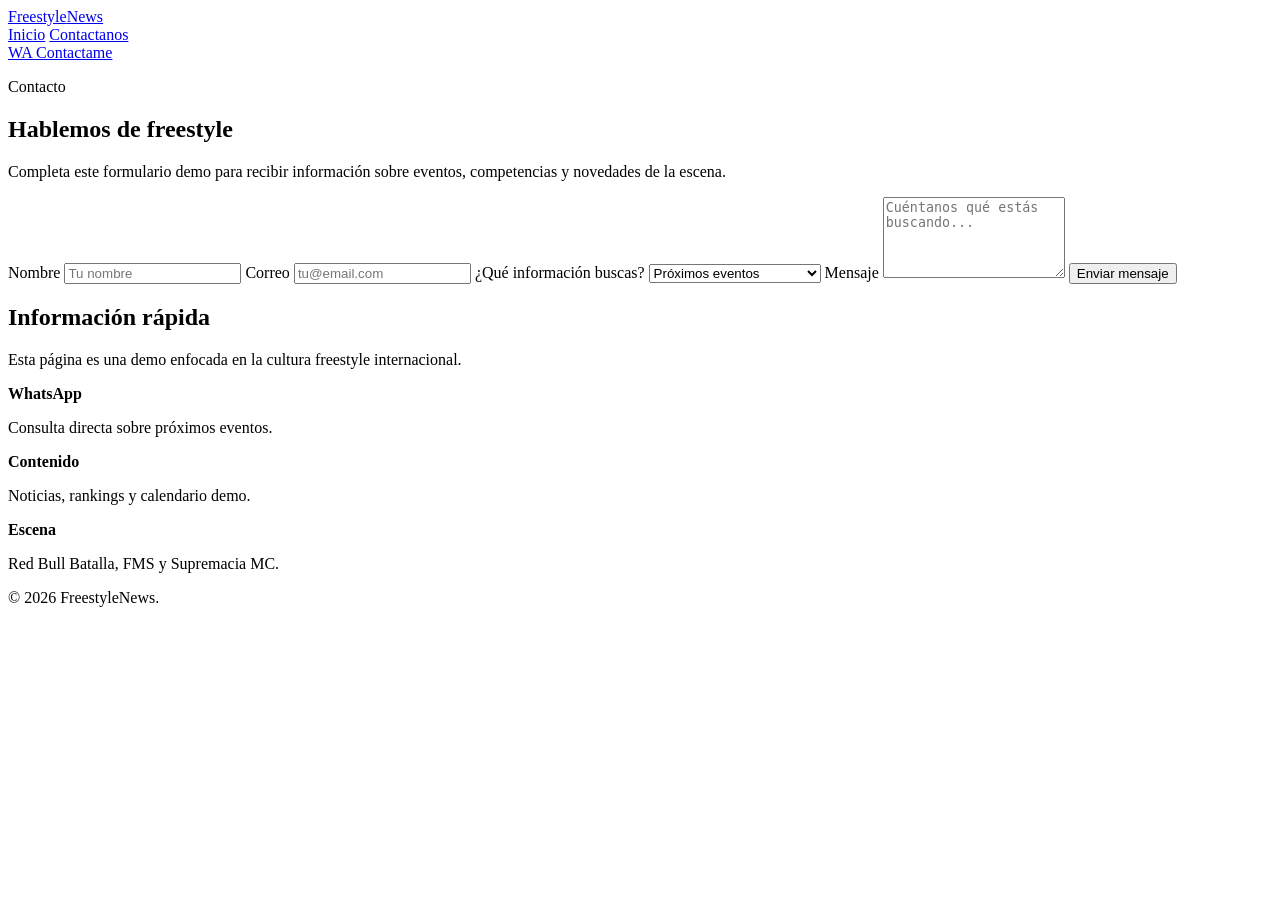
==== contacto.html @ 2d2fcd66 "Crear pagina de contacto" ====
<!DOCTYPE html>
<html lang="es">
<head>
  <meta charset="UTF-8" />
  <meta name="viewport" content="width=device-width, initial-scale=1.0" />
  <title>Contacto | FreestyleNews</title>
  <link rel="stylesheet" href="estilos.css" />
</head>
<body>
  <header class="header">
    <a href="index.html" class="logo">Freestyle<span>News</span></a>
    <nav class="nav">
      <a href="index.html">Inicio</a>
      <a href="contacto.html" class="active">Contactanos</a>
    </nav>
    <a class="whatsapp-btn" href="https://wa.me/56912345678?text=Estoy%20interesado%20en%20los%20pr%C3%B3ximos%20eventos%20de%20freestyle." target="_blank" rel="noopener noreferrer">
      <span class="whatsapp-mark">WA</span>
      Contactame
    </a>
  </header>

  <main>
    <section class="contact-hero">
      <p class="section-label">Contacto</p>
      <h1>Hablemos de freestyle</h1>
      <p>Completa este formulario demo para recibir información sobre eventos, competencias y novedades de la escena.</p>
    </section>

    <section class="contact-layout">
      <form class="contact-form">
        <label for="nombre">Nombre</label>
        <input type="text" id="nombre" placeholder="Tu nombre" />

        <label for="correo">Correo</label>
        <input type="email" id="correo" placeholder="tu@email.com" />

        <label for="interes">¿Qué información buscas?</label>
        <select id="interes">
          <option>Próximos eventos</option>
          <option>Noticias de freestyle</option>
          <option>Rankings y competidores</option>
          <option>Organizar una batalla</option>
        </select>

        <label for="mensaje">Mensaje</label>
        <textarea id="mensaje" rows="5" placeholder="Cuéntanos qué estás buscando..."></textarea>

        <button type="submit" class="primary-btn">Enviar mensaje</button>
      </form>

      <aside class="contact-info">
        <h2>Información rápida</h2>
        <p>Esta página es una demo enfocada en la cultura freestyle internacional.</p>

        <div class="info-box">
          <strong>WhatsApp</strong>
          <p>Consulta directa sobre próximos eventos.</p>
        </div>

        <div class="info-box">
          <strong>Contenido</strong>
          <p>Noticias, rankings y calendario demo.</p>
        </div>

        <div class="info-box">
          <strong>Escena</strong>
          <p>Red Bull Batalla, FMS y Supremacia MC.</p>
        </div>
      </aside>
    </section>
  </main>

  <footer class="footer">
    <p>© 2026 FreestyleNews.</p>
  </footer>

  <script src="script.js"></script>
</body>
</html>
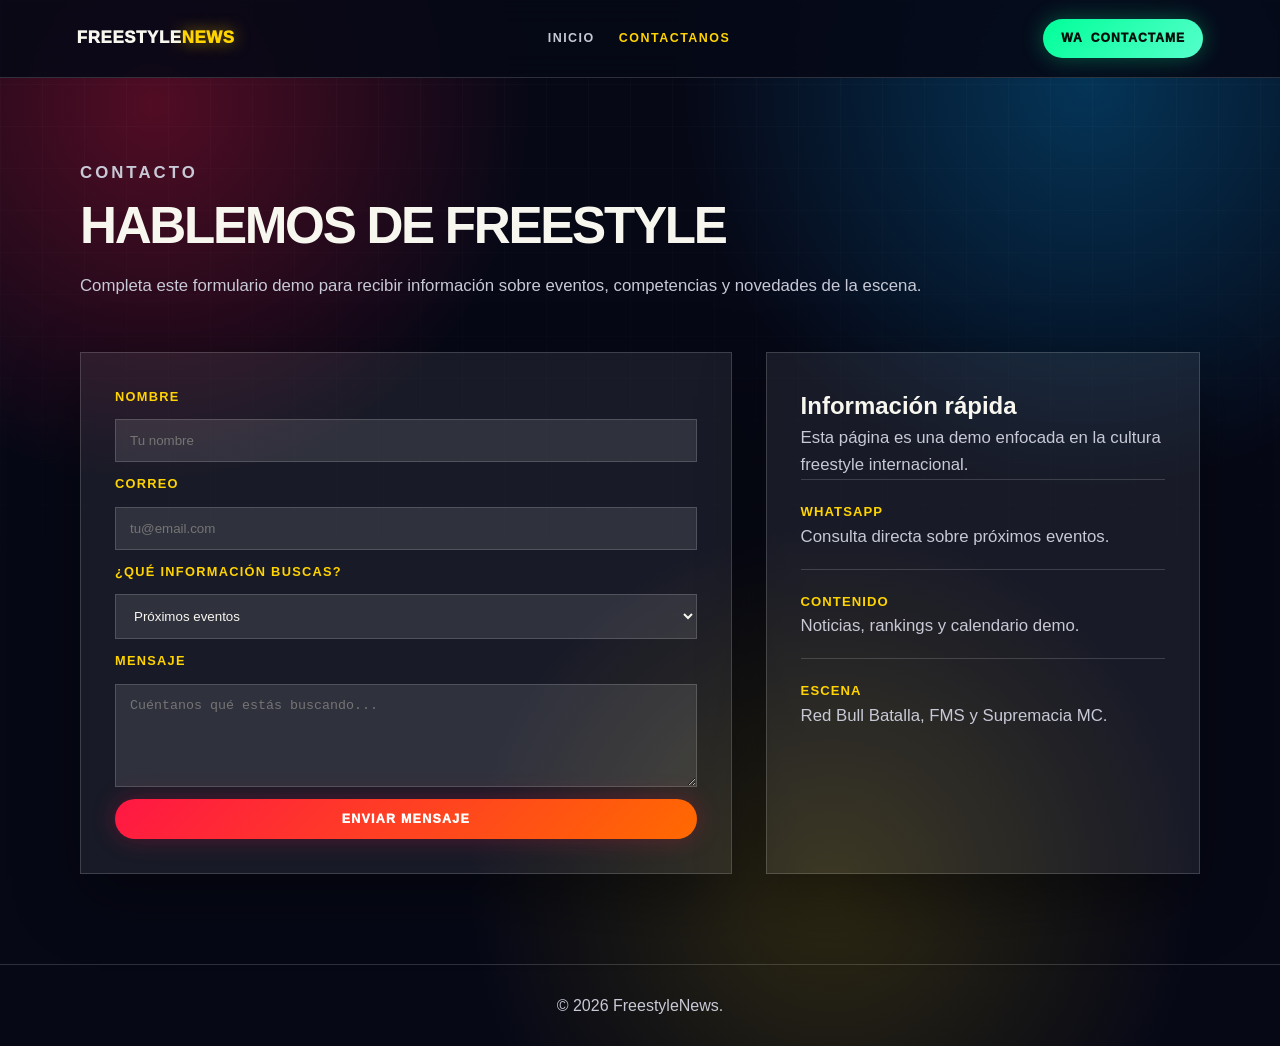
==== commit 7cb0dfe7: "Actualizar WhatsApp en pagina de contacto" ====
--- a/contacto.html
+++ b/contacto.html
@@ -13,7 +13,7 @@
       <a href="index.html">Inicio</a>
       <a href="contacto.html" class="active">Contactanos</a>
     </nav>
-    <a class="whatsapp-btn" href="https://wa.me/56912345678?text=Estoy%20interesado%20en%20los%20pr%C3%B3ximos%20eventos%20de%20freestyle." target="_blank" rel="noopener noreferrer">
+    <a class="whatsapp-btn" href="https://wa.me/56966032734?text=quiero%20mas%20info%20de%20freestyle" target="_blank" rel="noopener noreferrer">
       <span class="whatsapp-mark">WA</span>
       Contactame
     </a>
--- a/estilos.css
+++ b/estilos.css
@@ -0,0 +1,452 @@
+:root {
+  --bg-main: #060816;
+  --bg-soft: #0d1230;
+  --bg-card: #101735;
+  --text-main: #f8f7ef;
+  --text-muted: #c8c9d6;
+  --red: #ff1744;
+  --blue: #00a6ff;
+  --yellow: #ffd400;
+  --green: #00ff99;
+  --ink: #050612;
+  --border-soft: rgba(255,255,255,0.16);
+  --shadow: 0 24px 60px rgba(0,0,0,0.42);
+}
+
+* {
+  box-sizing: border-box;
+  margin: 0;
+  padding: 0;
+}
+
+body {
+  font-family: Arial, Helvetica, sans-serif;
+  background:
+    radial-gradient(circle at 12% 10%, rgba(255, 23, 68, 0.30), transparent 26%),
+    radial-gradient(circle at 85% 8%, rgba(0, 166, 255, 0.28), transparent 28%),
+    radial-gradient(circle at 65% 85%, rgba(255, 212, 0, 0.16), transparent 30%),
+    var(--bg-main);
+  color: var(--text-main);
+  line-height: 1.6;
+}
+
+body::before {
+  content: "";
+  position: fixed;
+  inset: 0;
+  pointer-events: none;
+  background-image:
+    linear-gradient(rgba(255,255,255,0.035) 1px, transparent 1px),
+    linear-gradient(90deg, rgba(255,255,255,0.035) 1px, transparent 1px);
+  background-size: 42px 42px;
+  mask-image: linear-gradient(to bottom, rgba(0,0,0,0.65), transparent 80%);
+  z-index: -1;
+}
+
+.header {
+  width: 100%;
+  min-height: 78px;
+  padding: 18px 6%;
+  display: flex;
+  align-items: center;
+  justify-content: space-between;
+  gap: 20px;
+  position: sticky;
+  top: 0;
+  background: rgba(6, 8, 22, 0.88);
+  backdrop-filter: blur(16px);
+  border-bottom: 1px solid var(--border-soft);
+  z-index: 50;
+}
+
+.logo {
+  text-decoration: none;
+  color: var(--text-main);
+  font-weight: 950;
+  letter-spacing: 0.04em;
+  text-transform: uppercase;
+  font-size: 1.05rem;
+}
+
+.logo span {
+  color: var(--yellow);
+  text-shadow: 0 0 16px rgba(255, 212, 0, 0.55);
+}
+
+.nav {
+  display: flex;
+  gap: 24px;
+}
+
+.nav a {
+  text-decoration: none;
+  color: var(--text-muted);
+  font-size: 0.78rem;
+  font-weight: 800;
+  text-transform: uppercase;
+  letter-spacing: 0.12em;
+  transition: color 0.2s ease;
+}
+
+.nav a.active,
+.nav a:hover {
+  color: var(--yellow);
+}
+
+.whatsapp-btn {
+  text-decoration: none;
+  background: linear-gradient(135deg, var(--green), #56ffcb);
+  color: #04100b;
+  padding: 10px 18px;
+  border-radius: 999px;
+  font-size: 0.76rem;
+  font-weight: 950;
+  text-transform: uppercase;
+  letter-spacing: 0.08em;
+  display: flex;
+  gap: 8px;
+  align-items: center;
+  box-shadow: 0 0 22px rgba(0, 255, 153, 0.30);
+}
+
+.whatsapp-btn:hover {
+  transform: translateY(-2px);
+}
+
+.hero {
+  min-height: 62vh;
+  display: flex;
+  justify-content: center;
+  align-items: center;
+  text-align: center;
+  padding: 74px 6%;
+  position: relative;
+  overflow: hidden;
+  background:
+    linear-gradient(120deg, rgba(6,8,22,0.86), rgba(6,8,22,0.45), rgba(6,8,22,0.92)),
+    url('https://images.unsplash.com/photo-1516280440614-37939bbacd81?auto=format&fit=crop&w=1600&q=80');
+  background-size: cover;
+  background-position: center;
+}
+
+.hero::after {
+  content: "";
+  position: absolute;
+  inset: auto 8% 34px 8%;
+  height: 4px;
+  background: linear-gradient(90deg, var(--red), var(--yellow), var(--blue));
+  box-shadow: 0 0 28px rgba(255, 212, 0, 0.45);
+}
+
+.hero-content {
+  max-width: 860px;
+  position: relative;
+  z-index: 1;
+}
+
+.eyebrow,
+.section-label,
+.tag {
+  color: var(--yellow);
+  font-size: 0.72rem;
+  text-transform: uppercase;
+  letter-spacing: 0.18em;
+  font-weight: 900;
+  margin-bottom: 14px;
+}
+
+.hero h1 {
+  font-size: clamp(2.4rem, 5.8vw, 4.9rem);
+  line-height: 0.95;
+  text-transform: uppercase;
+  letter-spacing: -0.055em;
+  margin-bottom: 22px;
+  text-shadow: 0 0 28px rgba(0, 166, 255, 0.30);
+}
+
+.about-section h2,
+.calendar-section h2,
+.contact-preview h2,
+.contact-hero h1 {
+  font-size: clamp(2rem, 4vw, 3.8rem);
+  line-height: 0.98;
+  text-transform: uppercase;
+  letter-spacing: -0.045em;
+  margin-bottom: 22px;
+}
+
+.hero p,
+.about-section p,
+.contact-preview p,
+.contact-hero p,
+.contact-info p {
+  color: var(--text-muted);
+  font-size: 1.05rem;
+}
+
+.featured-blocks {
+  display: grid;
+  grid-template-columns: repeat(3, 1fr);
+  gap: 24px;
+  padding: 70px 6%;
+}
+
+.feature-card {
+  min-height: 410px;
+  display: flex;
+  align-items: flex-end;
+  overflow: hidden;
+  position: relative;
+  background-size: cover;
+  background-position: center;
+  filter: saturate(0.25) contrast(1.05);
+  transition: 0.35s ease;
+  box-shadow: var(--shadow);
+  border: 1px solid var(--border-soft);
+}
+
+.feature-card::before {
+  content: "";
+  position: absolute;
+  inset: 0;
+  background: linear-gradient(to top, rgba(3,5,16,0.95), rgba(3,5,16,0.12));
+  z-index: 0;
+}
+
+.feature-card::after {
+  content: "";
+  position: absolute;
+  inset: 18px;
+  border: 1px solid rgba(255,255,255,0.26);
+  z-index: 1;
+}
+
+.feature-card:hover {
+  filter: saturate(1.25) contrast(1.05);
+  transform: translateY(-7px);
+}
+
+.redbull {
+  background-image: url('https://images.unsplash.com/photo-1493225457124-a3eb161ffa5f?auto=format&fit=crop&w=900&q=80');
+}
+
+.fms {
+  background-image: url('https://images.unsplash.com/photo-1514525253161-7a46d19cd819?auto=format&fit=crop&w=900&q=80');
+}
+
+.supremacia {
+  background-image: url('https://images.unsplash.com/photo-1521334884684-d80222895322?auto=format&fit=crop&w=900&q=80');
+}
+
+.redbull:hover {
+  box-shadow: 0 22px 58px rgba(255, 23, 68, 0.34);
+}
+
+.fms:hover {
+  box-shadow: 0 22px 58px rgba(0, 166, 255, 0.34);
+}
+
+.supremacia:hover {
+  box-shadow: 0 22px 58px rgba(255, 212, 0, 0.30);
+}
+
+.feature-overlay {
+  color: white;
+  padding: 34px;
+  position: relative;
+  z-index: 2;
+}
+
+.feature-overlay h2 {
+  font-size: clamp(1.65rem, 3vw, 2.3rem);
+  line-height: 1;
+  margin-bottom: 14px;
+  text-transform: uppercase;
+}
+
+.feature-overlay p {
+  color: rgba(255,255,255,0.82);
+}
+
+.about-section,
+.calendar-section,
+.contact-preview,
+.contact-hero,
+.contact-layout {
+  width: min(1120px, 88%);
+  margin: 0 auto;
+}
+
+.about-section {
+  padding: 70px 0;
+  border-top: 1px solid var(--border-soft);
+  border-bottom: 1px solid var(--border-soft);
+}
+
+.calendar-section {
+  padding: 70px 0 86px;
+}
+
+.calendar-grid {
+  display: grid;
+  grid-template-columns: repeat(4, 1fr);
+  gap: 18px;
+  margin-top: 34px;
+}
+
+.event-card {
+  background: linear-gradient(145deg, rgba(255,255,255,0.10), rgba(255,255,255,0.035));
+  border: 1px solid var(--border-soft);
+  padding: 28px;
+  transition: 0.25s ease;
+}
+
+.event-card:hover {
+  background: linear-gradient(145deg, rgba(0,166,255,0.22), rgba(255,23,68,0.16));
+  transform: translateY(-4px);
+  border-color: rgba(255,212,0,0.55);
+}
+
+.event-date {
+  display: inline-block;
+  color: var(--yellow);
+  font-size: 0.74rem;
+  font-weight: 950;
+  letter-spacing: 0.12em;
+  margin-bottom: 18px;
+}
+
+.event-card h3 {
+  line-height: 1.15;
+  margin-bottom: 12px;
+}
+
+.event-card p {
+  color: var(--text-muted);
+}
+
+.contact-preview {
+  margin-bottom: 84px;
+  padding: 44px;
+  background:
+    linear-gradient(135deg, rgba(255,23,68,0.22), rgba(0,166,255,0.18)),
+    var(--bg-soft);
+  border: 1px solid rgba(255,212,0,0.30);
+  display: flex;
+  justify-content: space-between;
+  align-items: center;
+  gap: 24px;
+  box-shadow: var(--shadow);
+}
+
+.primary-btn {
+  background: linear-gradient(135deg, var(--red), #ff6a00);
+  color: white;
+  padding: 13px 22px;
+  text-decoration: none;
+  border-radius: 999px;
+  font-size: 0.78rem;
+  font-weight: 950;
+  text-transform: uppercase;
+  letter-spacing: 0.1em;
+  border: none;
+  cursor: pointer;
+  box-shadow: 0 0 24px rgba(255,23,68,0.26);
+}
+
+.primary-btn:hover {
+  background: linear-gradient(135deg, var(--blue), var(--green));
+  color: var(--ink);
+}
+
+.contact-hero {
+  padding: 82px 0 52px;
+}
+
+.contact-layout {
+  display: grid;
+  grid-template-columns: 1.2fr 0.8fr;
+  gap: 34px;
+  padding-bottom: 90px;
+}
+
+.contact-form,
+.contact-info {
+  background: rgba(255,255,255,0.075);
+  border: 1px solid var(--border-soft);
+  padding: 34px;
+  box-shadow: var(--shadow);
+}
+
+.contact-form {
+  display: flex;
+  flex-direction: column;
+  gap: 12px;
+}
+
+.contact-form label {
+  font-size: 0.8rem;
+  font-weight: 900;
+  text-transform: uppercase;
+  letter-spacing: 0.1em;
+  color: var(--yellow);
+}
+
+.contact-form input,
+.contact-form select,
+.contact-form textarea {
+  padding: 13px 14px;
+  border: 1px solid var(--border-soft);
+  background: rgba(255,255,255,0.10);
+  color: var(--text-main);
+  outline: none;
+}
+
+.contact-form input:focus,
+.contact-form select:focus,
+.contact-form textarea:focus {
+  border-color: var(--blue);
+  box-shadow: 0 0 0 3px rgba(0,166,255,0.18);
+}
+
+.info-box {
+  padding: 18px 0;
+  border-top: 1px solid var(--border-soft);
+}
+
+.info-box strong {
+  color: var(--yellow);
+  text-transform: uppercase;
+  letter-spacing: 0.08em;
+  font-size: 0.82rem;
+}
+
+.footer {
+  text-align: center;
+  padding: 28px 6%;
+  border-top: 1px solid var(--border-soft);
+  color: var(--text-muted);
+}
+
+@media (max-width: 900px) {
+  .featured-blocks,
+  .calendar-grid,
+  .contact-layout {
+    grid-template-columns: 1fr;
+  }
+
+  .contact-preview {
+    flex-direction: column;
+    align-items: flex-start;
+  }
+
+  .header {
+    flex-wrap: wrap;
+    gap: 16px;
+    justify-content: center;
+  }
+
+  .hero {
+    min-height: 56vh;
+  }
+}
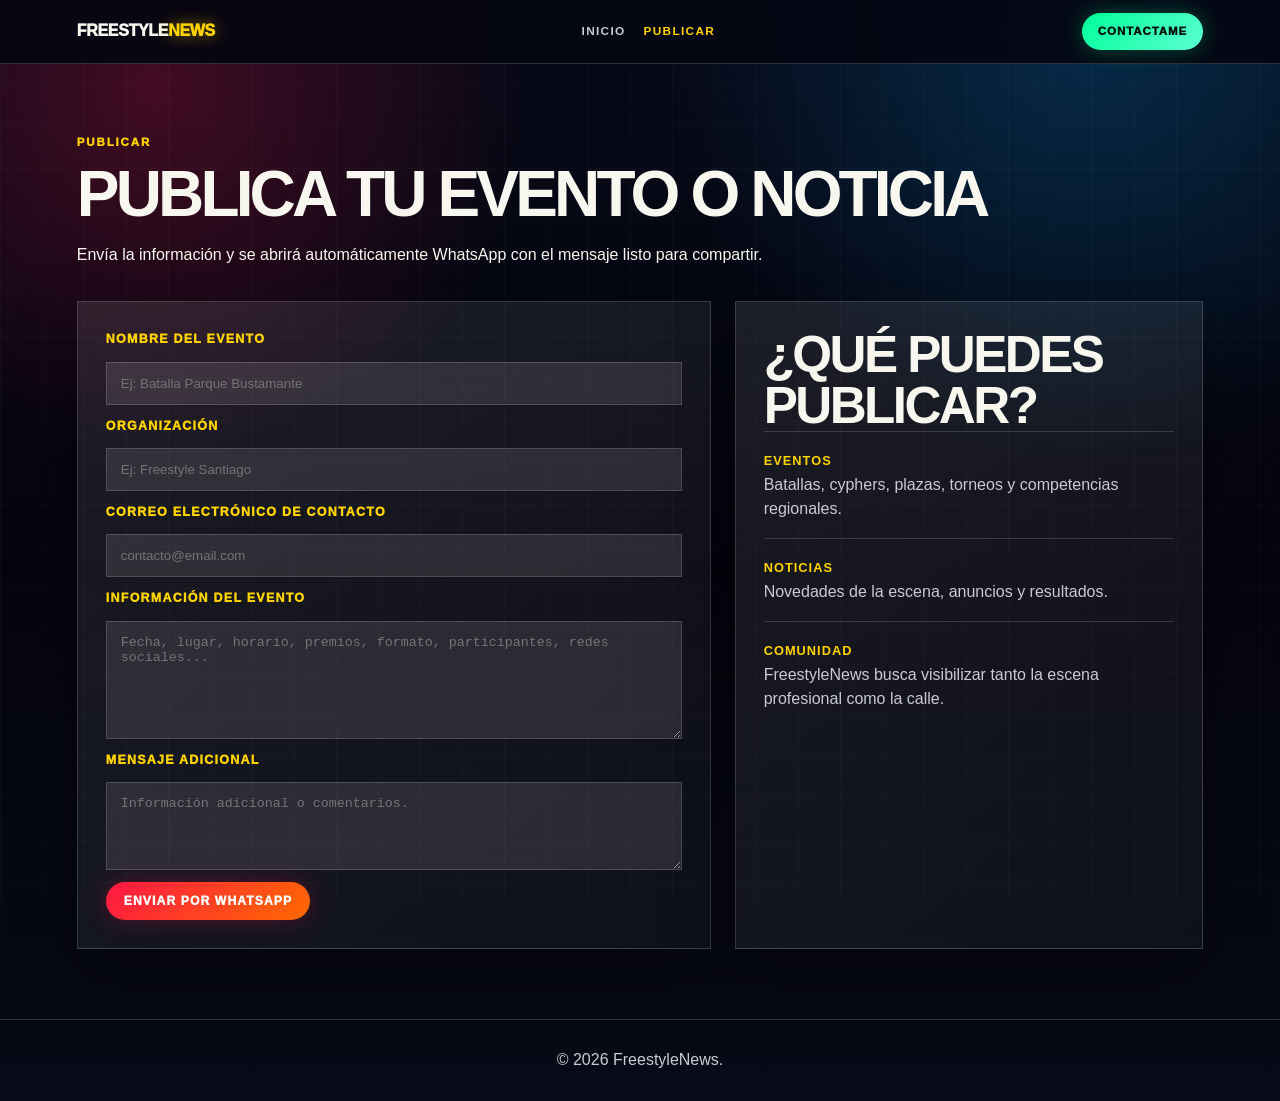
==== commit b91b9277: "Convertir contacto en formulario de publicacion" ====
--- a/contacto.html
+++ b/contacto.html
@@ -3,68 +3,64 @@
 <head>
   <meta charset="UTF-8" />
   <meta name="viewport" content="width=device-width, initial-scale=1.0" />
-  <title>Contacto | FreestyleNews</title>
+  <title>Publicar evento | FreestyleNews</title>
   <link rel="stylesheet" href="estilos.css" />
 </head>
 <body>
-  <header class="header">
-    <a href="index.html" class="logo">Freestyle<span>News</span></a>
-    <nav class="nav">
+  <header class="site-header">
+    <a href="index.html" class="brand">Freestyle<span>News</span></a>
+
+    <nav class="main-nav">
       <a href="index.html">Inicio</a>
-      <a href="contacto.html" class="active">Contactanos</a>
+      <a href="contacto.html" class="active">Publicar</a>
     </nav>
-    <a class="whatsapp-btn" href="https://wa.me/56966032734?text=quiero%20mas%20info%20de%20freestyle" target="_blank" rel="noopener noreferrer">
-      <span class="whatsapp-mark">WA</span>
-      Contactame
-    </a>
+
+    <a class="whatsapp-btn" href="https://wa.me/56966032734?text=quiero%20mas%20info%20de%20freestyle" target="_blank" rel="noopener noreferrer">Contactame</a>
   </header>
 
   <main>
     <section class="contact-hero">
-      <p class="section-label">Contacto</p>
-      <h1>Hablemos de freestyle</h1>
-      <p>Completa este formulario demo para recibir información sobre eventos, competencias y novedades de la escena.</p>
+      <p class="kicker">Publicar</p>
+      <h1>Publica tu evento o noticia</h1>
+      <p>Envía la información y se abrirá automáticamente WhatsApp con el mensaje listo para compartir.</p>
     </section>
 
     <section class="contact-layout">
-      <form class="contact-form">
-        <label for="nombre">Nombre</label>
-        <input type="text" id="nombre" placeholder="Tu nombre" />
+      <form class="contact-form" id="publishForm">
+        <label for="eventName">Nombre del evento</label>
+        <input type="text" id="eventName" placeholder="Ej: Batalla Parque Bustamante" required />
 
-        <label for="correo">Correo</label>
-        <input type="email" id="correo" placeholder="tu@email.com" />
+        <label for="organization">Organización</label>
+        <input type="text" id="organization" placeholder="Ej: Freestyle Santiago" required />
 
-        <label for="interes">¿Qué información buscas?</label>
-        <select id="interes">
-          <option>Próximos eventos</option>
-          <option>Noticias de freestyle</option>
-          <option>Rankings y competidores</option>
-          <option>Organizar una batalla</option>
-        </select>
+        <label for="contactEmail">Correo electrónico de contacto</label>
+        <input type="email" id="contactEmail" placeholder="contacto@email.com" required />
 
-        <label for="mensaje">Mensaje</label>
-        <textarea id="mensaje" rows="5" placeholder="Cuéntanos qué estás buscando..."></textarea>
+        <label for="eventInfo">Información del evento</label>
+        <textarea id="eventInfo" rows="6" placeholder="Fecha, lugar, horario, premios, formato, participantes, redes sociales..." required></textarea>
 
-        <button type="submit" class="primary-btn">Enviar mensaje</button>
+        <label for="publisherMessage">Mensaje adicional</label>
+        <textarea id="publisherMessage" rows="4" placeholder="Información adicional o comentarios."></textarea>
+
+        <button type="submit" class="primary-btn">Enviar por WhatsApp</button>
       </form>
 
       <aside class="contact-info">
-        <h2>Información rápida</h2>
-        <p>Esta página es una demo enfocada en la cultura freestyle internacional.</p>
+        <h2>¿Qué puedes publicar?</h2>
 
         <div class="info-box">
-          <strong>WhatsApp</strong>
-          <p>Consulta directa sobre próximos eventos.</p>
+          <strong>Eventos</strong>
+          <p>Batallas, cyphers, plazas, torneos y competencias regionales.</p>
         </div>
 
         <div class="info-box">
-          <strong>Contenido</strong>
-          <p>Noticias, rankings y calendario demo.</p>
+          <strong>Noticias</strong>
+          <p>Novedades de la escena, anuncios y resultados.</p>
         </div>
 
         <div class="info-box">
-          <strong>Escena</strong>
-          <p>Red Bull Batalla, FMS y Supremacia MC.</p>
+          <strong>Comunidad</strong>
+          <p>FreestyleNews busca visibilizar tanto la escena profesional como la calle.</p>
         </div>
       </aside>
     </section>
--- a/estilos.css
+++ b/estilos.css
@@ -1,35 +1,32 @@
+/* FreestyleNews - portal style */
 :root {
   --bg-main: #060816;
+  --bg-deep: #03040d;
   --bg-soft: #0d1230;
-  --bg-card: #101735;
+  --bg-card: rgba(255,255,255,0.075);
   --text-main: #f8f7ef;
-  --text-muted: #c8c9d6;
+  --text-muted: #c9cad6;
   --red: #ff1744;
+  --orange: #ff6a00;
   --blue: #00a6ff;
   --yellow: #ffd400;
   --green: #00ff99;
-  --ink: #050612;
-  --border-soft: rgba(255,255,255,0.16);
-  --shadow: 0 24px 60px rgba(0,0,0,0.42);
-}
-
-* {
-  box-sizing: border-box;
-  margin: 0;
-  padding: 0;
-}
-
+  --border: rgba(255,255,255,0.16);
+  --shadow: 0 22px 60px rgba(0,0,0,0.42);
+  --max: 1180px;
+}
+
+* { box-sizing: border-box; margin: 0; padding: 0; }
+html { scroll-behavior: smooth; }
 body {
   font-family: Arial, Helvetica, sans-serif;
   background:
-    radial-gradient(circle at 12% 10%, rgba(255, 23, 68, 0.30), transparent 26%),
-    radial-gradient(circle at 85% 8%, rgba(0, 166, 255, 0.28), transparent 28%),
-    radial-gradient(circle at 65% 85%, rgba(255, 212, 0, 0.16), transparent 30%),
-    var(--bg-main);
+    radial-gradient(circle at 12% 8%, rgba(255, 23, 68, 0.24), transparent 25%),
+    radial-gradient(circle at 85% 3%, rgba(0, 166, 255, 0.22), transparent 28%),
+    linear-gradient(180deg, #070918, #04050d 52%, #080a17);
   color: var(--text-main);
-  line-height: 1.6;
-}
-
+  line-height: 1.55;
+}
 body::before {
   content: "";
   position: fixed;
@@ -39,414 +36,357 @@
     linear-gradient(rgba(255,255,255,0.035) 1px, transparent 1px),
     linear-gradient(90deg, rgba(255,255,255,0.035) 1px, transparent 1px);
   background-size: 42px 42px;
-  mask-image: linear-gradient(to bottom, rgba(0,0,0,0.65), transparent 80%);
+  opacity: .7;
   z-index: -1;
 }
-
-.header {
-  width: 100%;
-  min-height: 78px;
-  padding: 18px 6%;
+a { color: inherit; }
+
+.site-header {
+  min-height: 64px;
+  padding: 12px 6%;
   display: flex;
   align-items: center;
   justify-content: space-between;
-  gap: 20px;
+  gap: 18px;
   position: sticky;
   top: 0;
-  background: rgba(6, 8, 22, 0.88);
+  z-index: 100;
+  background: rgba(5, 7, 18, 0.92);
+  border-bottom: 1px solid var(--border);
   backdrop-filter: blur(16px);
-  border-bottom: 1px solid var(--border-soft);
-  z-index: 50;
-}
-
-.logo {
+}
+.brand {
   text-decoration: none;
   color: var(--text-main);
   font-weight: 950;
-  letter-spacing: 0.04em;
-  text-transform: uppercase;
-  font-size: 1.05rem;
-}
-
-.logo span {
-  color: var(--yellow);
-  text-shadow: 0 0 16px rgba(255, 212, 0, 0.55);
-}
-
-.nav {
-  display: flex;
-  gap: 24px;
-}
-
-.nav a {
+  text-transform: uppercase;
+  letter-spacing: -0.02em;
+  white-space: nowrap;
+}
+.brand span { color: var(--yellow); text-shadow: 0 0 16px rgba(255,212,0,.55); }
+.main-nav { display: flex; align-items: center; gap: 18px; }
+.main-nav a {
   text-decoration: none;
   color: var(--text-muted);
-  font-size: 0.78rem;
-  font-weight: 800;
-  text-transform: uppercase;
-  letter-spacing: 0.12em;
-  transition: color 0.2s ease;
-}
-
-.nav a.active,
-.nav a:hover {
-  color: var(--yellow);
-}
-
+  font-size: .74rem;
+  font-weight: 900;
+  text-transform: uppercase;
+  letter-spacing: .11em;
+  transition: .2s ease;
+}
+.main-nav a:hover, .main-nav a.active { color: var(--yellow); }
+.menu-toggle { display: none; }
 .whatsapp-btn {
   text-decoration: none;
-  background: linear-gradient(135deg, var(--green), #56ffcb);
-  color: #04100b;
-  padding: 10px 18px;
+  background: linear-gradient(135deg, var(--green), #5dffd1);
+  color: #03120b;
   border-radius: 999px;
-  font-size: 0.76rem;
-  font-weight: 950;
-  text-transform: uppercase;
-  letter-spacing: 0.08em;
-  display: flex;
-  gap: 8px;
-  align-items: center;
-  box-shadow: 0 0 22px rgba(0, 255, 153, 0.30);
-}
-
-.whatsapp-btn:hover {
-  transform: translateY(-2px);
-}
-
-.hero {
-  min-height: 62vh;
-  display: flex;
+  padding: 10px 16px;
+  font-size: .72rem;
+  font-weight: 950;
+  text-transform: uppercase;
+  letter-spacing: .08em;
+  box-shadow: 0 0 22px rgba(0,255,153,.28);
+  white-space: nowrap;
+}
+
+.top-hero {
+  width: min(var(--max), 88%);
+  margin: 0 auto;
+  min-height: 360px;
+  padding: 46px 0 34px;
+  display: grid;
+  grid-template-columns: 1.25fr .75fr;
+  gap: 28px;
+  align-items: stretch;
+}
+.hero-copy, .hero-panel {
+  border: 1px solid var(--border);
+  background:
+    linear-gradient(135deg, rgba(255,23,68,.16), rgba(0,166,255,.12)),
+    rgba(255,255,255,.055);
+  box-shadow: var(--shadow);
+}
+.hero-copy {
+  padding: 38px;
+  display: flex;
+  flex-direction: column;
   justify-content: center;
-  align-items: center;
-  text-align: center;
-  padding: 74px 6%;
   position: relative;
   overflow: hidden;
+}
+.hero-copy::after {
+  content: "";
+  position: absolute;
+  right: -80px;
+  bottom: -110px;
+  width: 330px;
+  height: 330px;
+  border-radius: 50%;
+  background: radial-gradient(circle, rgba(255,212,0,.28), transparent 62%);
+}
+.kicker {
+  color: var(--yellow);
+  font-size: .72rem;
+  font-weight: 950;
+  text-transform: uppercase;
+  letter-spacing: .16em;
+  margin-bottom: 12px;
+}
+.hero-copy h1 {
+  max-width: 760px;
+  font-size: clamp(2.35rem, 5vw, 4.4rem);
+  line-height: .95;
+  text-transform: uppercase;
+  letter-spacing: -0.065em;
+  margin-bottom: 18px;
+}
+.hero-copy p, .section-head p, .hero-panel p, .story-content p, .local-feature p, .local-list p, .dashboard-card p, .agenda-grid p, .submit-section p, .contact-info p, .contact-form p {
+  color: var(--text-muted);
+}
+.hero-panel {
+  padding: 28px;
+  display: flex;
+  flex-direction: column;
+  justify-content: flex-end;
   background:
-    linear-gradient(120deg, rgba(6,8,22,0.86), rgba(6,8,22,0.45), rgba(6,8,22,0.92)),
-    url('https://images.unsplash.com/photo-1516280440614-37939bbacd81?auto=format&fit=crop&w=1600&q=80');
+    linear-gradient(rgba(6,8,22,.28), rgba(6,8,22,.88)),
+    url('https://images.unsplash.com/photo-1516280440614-37939bbacd81?auto=format&fit=crop&w=900&q=80');
   background-size: cover;
   background-position: center;
 }
-
-.hero::after {
-  content: "";
-  position: absolute;
-  inset: auto 8% 34px 8%;
-  height: 4px;
-  background: linear-gradient(90deg, var(--red), var(--yellow), var(--blue));
-  box-shadow: 0 0 28px rgba(255, 212, 0, 0.45);
-}
-
-.hero-content {
-  max-width: 860px;
-  position: relative;
-  z-index: 1;
-}
-
-.eyebrow,
-.section-label,
-.tag {
+.hero-panel span, .story-content span, .local-list span, .agenda-grid span, .card-head a, .news-card span {
   color: var(--yellow);
-  font-size: 0.72rem;
-  text-transform: uppercase;
-  letter-spacing: 0.18em;
-  font-weight: 900;
-  margin-bottom: 14px;
-}
-
-.hero h1 {
-  font-size: clamp(2.4rem, 5.8vw, 4.9rem);
-  line-height: 0.95;
-  text-transform: uppercase;
-  letter-spacing: -0.055em;
-  margin-bottom: 22px;
-  text-shadow: 0 0 28px rgba(0, 166, 255, 0.30);
-}
-
-.about-section h2,
-.calendar-section h2,
-.contact-preview h2,
-.contact-hero h1 {
-  font-size: clamp(2rem, 4vw, 3.8rem);
-  line-height: 0.98;
-  text-transform: uppercase;
-  letter-spacing: -0.045em;
-  margin-bottom: 22px;
-}
-
-.hero p,
-.about-section p,
-.contact-preview p,
-.contact-hero p,
-.contact-info p {
-  color: var(--text-muted);
-  font-size: 1.05rem;
-}
-
-.featured-blocks {
-  display: grid;
-  grid-template-columns: repeat(3, 1fr);
+  font-size: .72rem;
+  font-weight: 950;
+  text-transform: uppercase;
+  letter-spacing: .1em;
+}
+.hero-panel strong {
+  display: block;
+  font-size: 1.7rem;
+  line-height: 1;
+  text-transform: uppercase;
+  margin: 10px 0 12px;
+}
+
+.ticker, .wide-banner {
+  overflow: hidden;
+  border-block: 1px solid rgba(255,255,255,.16);
+  background: linear-gradient(90deg, var(--red), var(--orange), var(--yellow), var(--blue));
+  color: #060816;
+}
+.ticker-track, .banner-track {
+  display: flex;
+  gap: 34px;
+  padding: 10px 0;
+  width: max-content;
+  animation: scrollTicker 24s linear infinite;
+}
+.ticker span, .wide-banner span {
+  font-size: .78rem;
+  font-weight: 950;
+  text-transform: uppercase;
+  letter-spacing: .12em;
+  white-space: nowrap;
+}
+@keyframes scrollTicker { from { transform: translateX(0); } to { transform: translateX(-45%); } }
+
+.section, .submit-section {
+  width: min(var(--max), 88%);
+  margin: 0 auto;
+  padding: 62px 0;
+}
+.section-head {
+  margin-bottom: 28px;
+  max-width: 820px;
+}
+.split-head {
+  max-width: none;
+  display: flex;
+  justify-content: space-between;
+  gap: 26px;
+  align-items: end;
+}
+.split-head > p { max-width: 460px; }
+h2 {
+  font-size: clamp(2rem, 4vw, 3.7rem);
+  line-height: .98;
+  text-transform: uppercase;
+  letter-spacing: -0.05em;
+}
+
+.local-layout {
+  display: grid;
+  grid-template-columns: 1.15fr .85fr;
   gap: 24px;
-  padding: 70px 6%;
-}
-
-.feature-card {
-  min-height: 410px;
-  display: flex;
-  align-items: flex-end;
-  overflow: hidden;
-  position: relative;
+}
+.local-feature, .local-list article, .story-card, .dashboard-card, .agenda-grid article, .submit-section, .contact-form, .contact-info {
+  border: 1px solid var(--border);
+  background: linear-gradient(145deg, rgba(255,255,255,.095), rgba(255,255,255,.035));
+  box-shadow: var(--shadow);
+}
+.local-feature {
+  min-height: 360px;
+  padding: 32px;
+  display: flex;
+  flex-direction: column;
+  justify-content: space-between;
+  background:
+    linear-gradient(135deg, rgba(0,166,255,.20), rgba(255,23,68,.14)),
+    url('https://images.unsplash.com/photo-1514525253161-7a46d19cd819?auto=format&fit=crop&w=1100&q=80');
   background-size: cover;
   background-position: center;
-  filter: saturate(0.25) contrast(1.05);
-  transition: 0.35s ease;
-  box-shadow: var(--shadow);
-  border: 1px solid var(--border-soft);
-}
-
-.feature-card::before {
+  position: relative;
+  overflow: hidden;
+}
+.local-feature::before {
   content: "";
   position: absolute;
   inset: 0;
-  background: linear-gradient(to top, rgba(3,5,16,0.95), rgba(3,5,16,0.12));
-  z-index: 0;
-}
-
-.feature-card::after {
-  content: "";
-  position: absolute;
-  inset: 18px;
-  border: 1px solid rgba(255,255,255,0.26);
-  z-index: 1;
-}
-
-.feature-card:hover {
-  filter: saturate(1.25) contrast(1.05);
-  transform: translateY(-7px);
-}
-
-.redbull {
-  background-image: url('https://images.unsplash.com/photo-1493225457124-a3eb161ffa5f?auto=format&fit=crop&w=900&q=80');
-}
-
-.fms {
-  background-image: url('https://images.unsplash.com/photo-1514525253161-7a46d19cd819?auto=format&fit=crop&w=900&q=80');
-}
-
-.supremacia {
-  background-image: url('https://images.unsplash.com/photo-1521334884684-d80222895322?auto=format&fit=crop&w=900&q=80');
-}
-
-.redbull:hover {
-  box-shadow: 0 22px 58px rgba(255, 23, 68, 0.34);
-}
-
-.fms:hover {
-  box-shadow: 0 22px 58px rgba(0, 166, 255, 0.34);
-}
-
-.supremacia:hover {
-  box-shadow: 0 22px 58px rgba(255, 212, 0, 0.30);
-}
-
-.feature-overlay {
-  color: white;
-  padding: 34px;
-  position: relative;
-  z-index: 2;
-}
-
-.feature-overlay h2 {
-  font-size: clamp(1.65rem, 3vw, 2.3rem);
-  line-height: 1;
-  margin-bottom: 14px;
-  text-transform: uppercase;
-}
-
-.feature-overlay p {
-  color: rgba(255,255,255,0.82);
-}
-
-.about-section,
-.calendar-section,
-.contact-preview,
-.contact-hero,
-.contact-layout {
-  width: min(1120px, 88%);
-  margin: 0 auto;
-}
-
-.about-section {
-  padding: 70px 0;
-  border-top: 1px solid var(--border-soft);
-  border-bottom: 1px solid var(--border-soft);
-}
-
-.calendar-section {
-  padding: 70px 0 86px;
-}
-
-.calendar-grid {
+  background: linear-gradient(90deg, rgba(3,4,13,.95), rgba(3,4,13,.45));
+}
+.local-feature > * { position: relative; z-index: 1; }
+.pill {
+  display: inline-flex;
+  width: fit-content;
+  background: var(--yellow);
+  color: #070816;
+  font-size: .72rem;
+  font-weight: 950;
+  text-transform: uppercase;
+  letter-spacing: .12em;
+  padding: 7px 11px;
+  border-radius: 999px;
+  margin-bottom: 16px;
+}
+.local-feature h3 { font-size: clamp(2rem, 4vw, 3.4rem); line-height: .95; text-transform: uppercase; letter-spacing: -.05em; margin-bottom: 16px; }
+.local-list { display: grid; gap: 16px; }
+.local-list article { padding: 22px; }
+.local-list h4 { margin: 8px 0; font-size: 1.15rem; }
+
+.magazine-grid {
+  display: grid;
+  grid-template-columns: 1.2fr .8fr;
+  gap: 22px;
+}
+.story-card { overflow: hidden; }
+.main-story { grid-row: span 2; }
+.story-image { min-height: 240px; background-size: cover; background-position: center; }
+.main-story .story-image { min-height: 330px; }
+.image-crowd { background-image: linear-gradient(rgba(0,0,0,.15), rgba(0,0,0,.65)), url('https://images.unsplash.com/photo-1501386761578-eac5c94b800a?auto=format&fit=crop&w=1200&q=80'); }
+.image-stage { background-image: linear-gradient(rgba(0,0,0,.15), rgba(0,0,0,.65)), url('https://images.unsplash.com/photo-1493225457124-a3eb161ffa5f?auto=format&fit=crop&w=900&q=80'); }
+.image-mic { background-image: linear-gradient(rgba(0,0,0,.15), rgba(0,0,0,.65)), url('https://images.unsplash.com/photo-1516280440614-37939bbacd81?auto=format&fit=crop&w=900&q=80'); }
+.story-content { padding: 24px; }
+.story-content h3 { font-size: clamp(1.45rem, 2.6vw, 2.4rem); line-height: 1; text-transform: uppercase; letter-spacing: -.04em; margin: 10px 0 12px; }
+.story-content a, .card-head a { color: var(--green); font-weight: 900; text-decoration: none; }
+.side-story { display: grid; grid-template-rows: auto 220px; }
+.side-story.reverse { grid-template-rows: 220px auto; }
+
+.dashboard-section {
+  display: grid;
+  grid-template-columns: 1fr 1fr;
+  gap: 24px;
+}
+.dashboard-card { padding: 28px; }
+.card-head { display: flex; align-items: center; justify-content: space-between; gap: 12px; margin-bottom: 16px; }
+.result-list, .rank-list { display: grid; gap: 12px; margin-top: 20px; }
+.result-list div, .rank-list div {
+  display: grid;
+  grid-template-columns: 1fr auto 1fr;
+  gap: 14px;
+  align-items: center;
+  padding: 14px;
+  background: rgba(255,255,255,.075);
+  border: 1px solid var(--border);
+}
+.result-list span { color: var(--yellow); font-weight: 950; }
+.rank-list div { grid-template-columns: auto 1fr; }
+.rank-list span { color: var(--yellow); font-weight: 950; font-size: 1.2rem; }
+.rank-list small { color: var(--text-muted); grid-column: 2; }
+
+.agenda-grid {
   display: grid;
   grid-template-columns: repeat(4, 1fr);
   gap: 18px;
-  margin-top: 34px;
-}
-
-.event-card {
-  background: linear-gradient(145deg, rgba(255,255,255,0.10), rgba(255,255,255,0.035));
-  border: 1px solid var(--border-soft);
-  padding: 28px;
-  transition: 0.25s ease;
-}
-
-.event-card:hover {
-  background: linear-gradient(145deg, rgba(0,166,255,0.22), rgba(255,23,68,0.16));
-  transform: translateY(-4px);
-  border-color: rgba(255,212,0,0.55);
-}
-
-.event-date {
-  display: inline-block;
-  color: var(--yellow);
-  font-size: 0.74rem;
-  font-weight: 950;
-  letter-spacing: 0.12em;
-  margin-bottom: 18px;
-}
-
-.event-card h3 {
-  line-height: 1.15;
-  margin-bottom: 12px;
-}
-
-.event-card p {
-  color: var(--text-muted);
-}
-
-.contact-preview {
-  margin-bottom: 84px;
-  padding: 44px;
-  background:
-    linear-gradient(135deg, rgba(255,23,68,0.22), rgba(0,166,255,0.18)),
-    var(--bg-soft);
-  border: 1px solid rgba(255,212,0,0.30);
+}
+.agenda-grid article { padding: 22px; min-height: 190px; transition: .25s ease; }
+.agenda-grid article:hover { transform: translateY(-5px); border-color: rgba(255,212,0,.55); }
+.agenda-grid h3 { margin: 10px 0; font-size: 1.25rem; text-transform: uppercase; }
+.submit-event { background: linear-gradient(145deg, rgba(255,212,0,.18), rgba(0,166,255,.12)); }
+
+.submit-section {
+  margin-bottom: 60px;
+  padding: 34px;
   display: flex;
   justify-content: space-between;
   align-items: center;
   gap: 24px;
-  box-shadow: var(--shadow);
-}
-
-.primary-btn {
-  background: linear-gradient(135deg, var(--red), #ff6a00);
-  color: white;
-  padding: 13px 22px;
+  background: linear-gradient(135deg, rgba(255,23,68,.22), rgba(0,166,255,.18));
+}
+.submit-section h2 { max-width: 680px; }
+
+.primary-btn, .secondary-btn {
+  display: inline-flex;
+  width: fit-content;
+  align-items: center;
+  justify-content: center;
   text-decoration: none;
   border-radius: 999px;
-  font-size: 0.78rem;
-  font-weight: 950;
-  text-transform: uppercase;
-  letter-spacing: 0.1em;
-  border: none;
+  padding: 12px 18px;
+  font-size: .76rem;
+  font-weight: 950;
+  text-transform: uppercase;
+  letter-spacing: .09em;
+  border: 0;
   cursor: pointer;
-  box-shadow: 0 0 24px rgba(255,23,68,0.26);
-}
-
-.primary-btn:hover {
-  background: linear-gradient(135deg, var(--blue), var(--green));
-  color: var(--ink);
-}
-
-.contact-hero {
-  padding: 82px 0 52px;
-}
-
-.contact-layout {
-  display: grid;
-  grid-template-columns: 1.2fr 0.8fr;
-  gap: 34px;
-  padding-bottom: 90px;
-}
-
-.contact-form,
-.contact-info {
-  background: rgba(255,255,255,0.075);
-  border: 1px solid var(--border-soft);
-  padding: 34px;
-  box-shadow: var(--shadow);
-}
-
-.contact-form {
-  display: flex;
-  flex-direction: column;
-  gap: 12px;
-}
-
-.contact-form label {
-  font-size: 0.8rem;
-  font-weight: 900;
-  text-transform: uppercase;
-  letter-spacing: 0.1em;
-  color: var(--yellow);
-}
-
-.contact-form input,
-.contact-form select,
-.contact-form textarea {
+}
+.primary-btn { background: linear-gradient(135deg, var(--red), var(--orange)); color: white; box-shadow: 0 0 24px rgba(255,23,68,.25); }
+.secondary-btn { background: transparent; color: var(--yellow); border: 1px solid rgba(255,212,0,.55); }
+.primary-btn:hover, .secondary-btn:hover { transform: translateY(-2px); }
+
+.footer {
+  padding: 28px 6%;
+  border-top: 1px solid var(--border);
+  text-align: center;
+  color: var(--text-muted);
+}
+
+/* Contact page compatibility */
+.contact-hero, .contact-layout {
+  width: min(var(--max), 88%);
+  margin: 0 auto;
+}
+.contact-hero { padding: 70px 0 34px; }
+.contact-hero h1 { font-size: clamp(2.4rem, 5vw, 4.4rem); line-height: .95; text-transform: uppercase; letter-spacing: -.06em; margin-bottom: 18px; }
+.contact-layout { display: grid; grid-template-columns: 1.15fr .85fr; gap: 24px; padding-bottom: 70px; }
+.contact-form, .contact-info { padding: 28px; }
+.contact-form { display: flex; flex-direction: column; gap: 12px; }
+.contact-form label { color: var(--yellow); font-size: .78rem; font-weight: 950; text-transform: uppercase; letter-spacing: .1em; }
+.contact-form input, .contact-form select, .contact-form textarea {
+  width: 100%;
   padding: 13px 14px;
-  border: 1px solid var(--border-soft);
-  background: rgba(255,255,255,0.10);
+  border: 1px solid var(--border);
+  background: rgba(255,255,255,.10);
   color: var(--text-main);
   outline: none;
 }
-
-.contact-form input:focus,
-.contact-form select:focus,
-.contact-form textarea:focus {
-  border-color: var(--blue);
-  box-shadow: 0 0 0 3px rgba(0,166,255,0.18);
-}
-
-.info-box {
-  padding: 18px 0;
-  border-top: 1px solid var(--border-soft);
-}
-
-.info-box strong {
-  color: var(--yellow);
-  text-transform: uppercase;
-  letter-spacing: 0.08em;
-  font-size: 0.82rem;
-}
-
-.footer {
-  text-align: center;
-  padding: 28px 6%;
-  border-top: 1px solid var(--border-soft);
-  color: var(--text-muted);
-}
-
-@media (max-width: 900px) {
-  .featured-blocks,
-  .calendar-grid,
-  .contact-layout {
-    grid-template-columns: 1fr;
-  }
-
-  .contact-preview {
-    flex-direction: column;
-    align-items: flex-start;
-  }
-
-  .header {
-    flex-wrap: wrap;
-    gap: 16px;
-    justify-content: center;
-  }
-
-  .hero {
-    min-height: 56vh;
-  }
-}
+.info-box { padding: 16px 0; border-top: 1px solid var(--border); }
+.info-box strong { color: var(--yellow); text-transform: uppercase; letter-spacing: .08em; font-size: .8rem; }
+
+@media (max-width: 1050px) {
+  .main-nav { gap: 12px; }
+  .main-nav a { font-size: .68rem; }
+  .top-hero, .local-layout, .magazine-grid, .dashboard-section, .contact-layout { grid-template-columns: 1fr; }
+  .agenda-grid { grid-template-columns: repeat(2, 1fr); }
+}
+@media (max-width: 720px) {
+  .site-header { flex-wrap: wrap; justify-content: center; }
+  .main-nav { order: 3; width: 100%; justify-content: center; flex-wrap: wrap; }
+  .top-hero { width: 92%; padding-top: 28px; }
+  .hero-copy { padding: 28px; }
+  .section, .submit-section { width: 92%; padding: 46px 0; }
+  .split-head, .submit-section { flex-direction: column; align-items: flex-start; }
+  .agenda-grid { grid-template-columns: 1fr; }
+  .submit-section { padding: 28px; }
+}
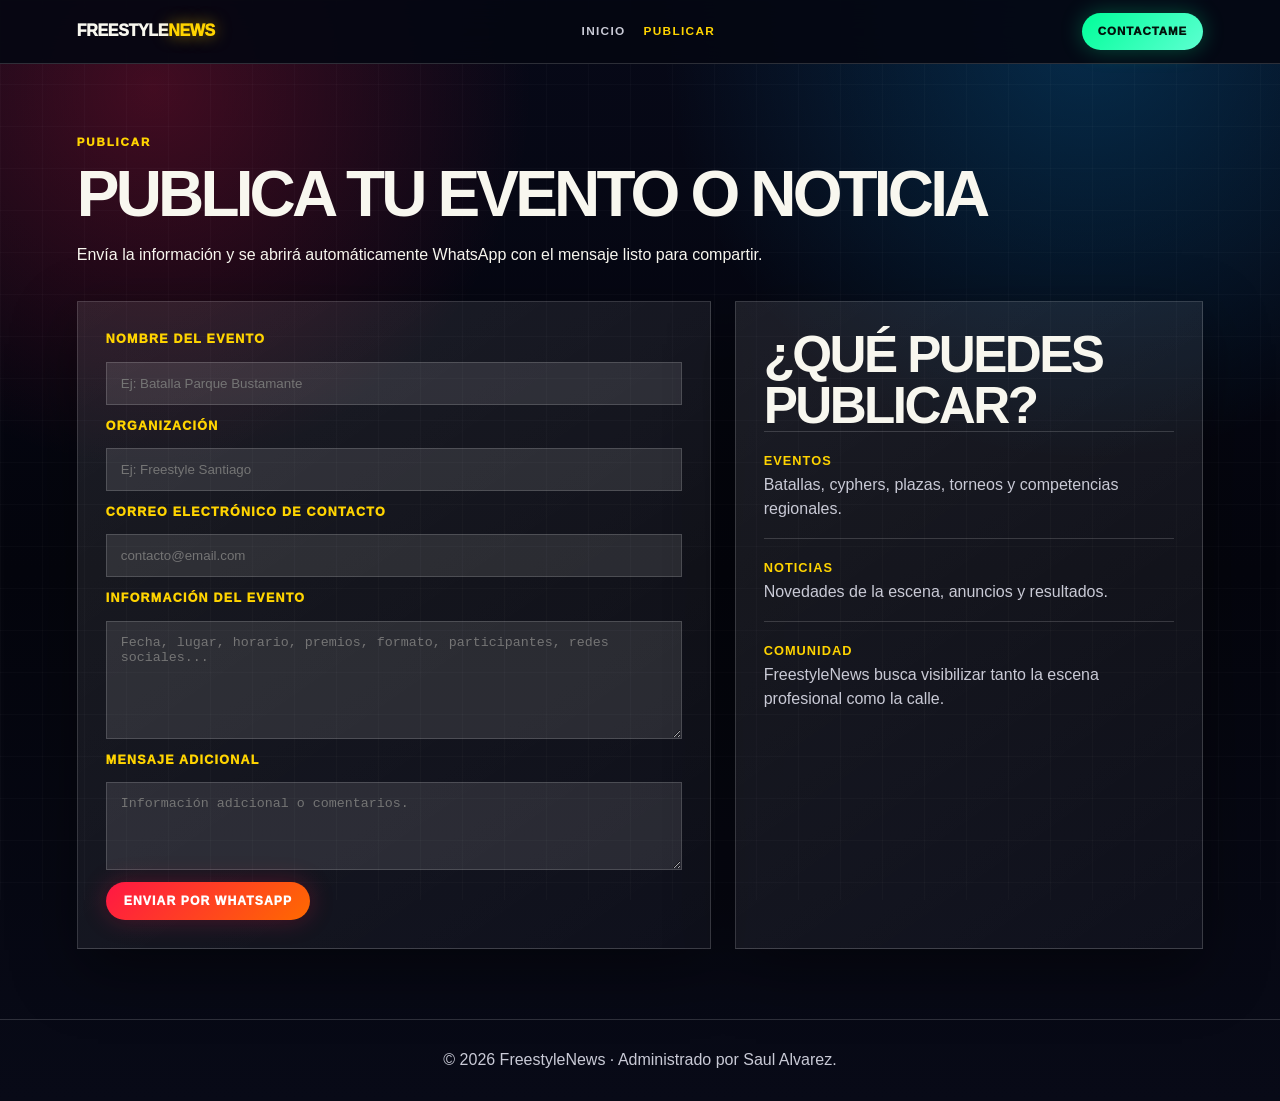
==== commit 712a567e: "Actualizar mensaje WhatsApp y footer contacto" ====
--- a/contacto.html
+++ b/contacto.html
@@ -15,7 +15,7 @@
       <a href="contacto.html" class="active">Publicar</a>
     </nav>
 
-    <a class="whatsapp-btn" href="https://wa.me/56966032734?text=quiero%20mas%20info%20de%20freestyle" target="_blank" rel="noopener noreferrer">Contactame</a>
+    <a class="whatsapp-btn" href="https://wa.me/56966032734?text=Hola%2C%20quisiera%20recibir%20m%C3%A1s%20informaci%C3%B3n%20sobre%20FreestyleNews%20y%20los%20pr%C3%B3ximos%20eventos%20de%20freestyle." target="_blank" rel="noopener noreferrer">Contactame</a>
   </header>
 
   <main>
@@ -67,7 +67,7 @@
   </main>
 
   <footer class="footer">
-    <p>© 2026 FreestyleNews.</p>
+    <p>© 2026 FreestyleNews · Administrado por Saul Alvarez.</p>
   </footer>
 
   <script src="script.js"></script>
